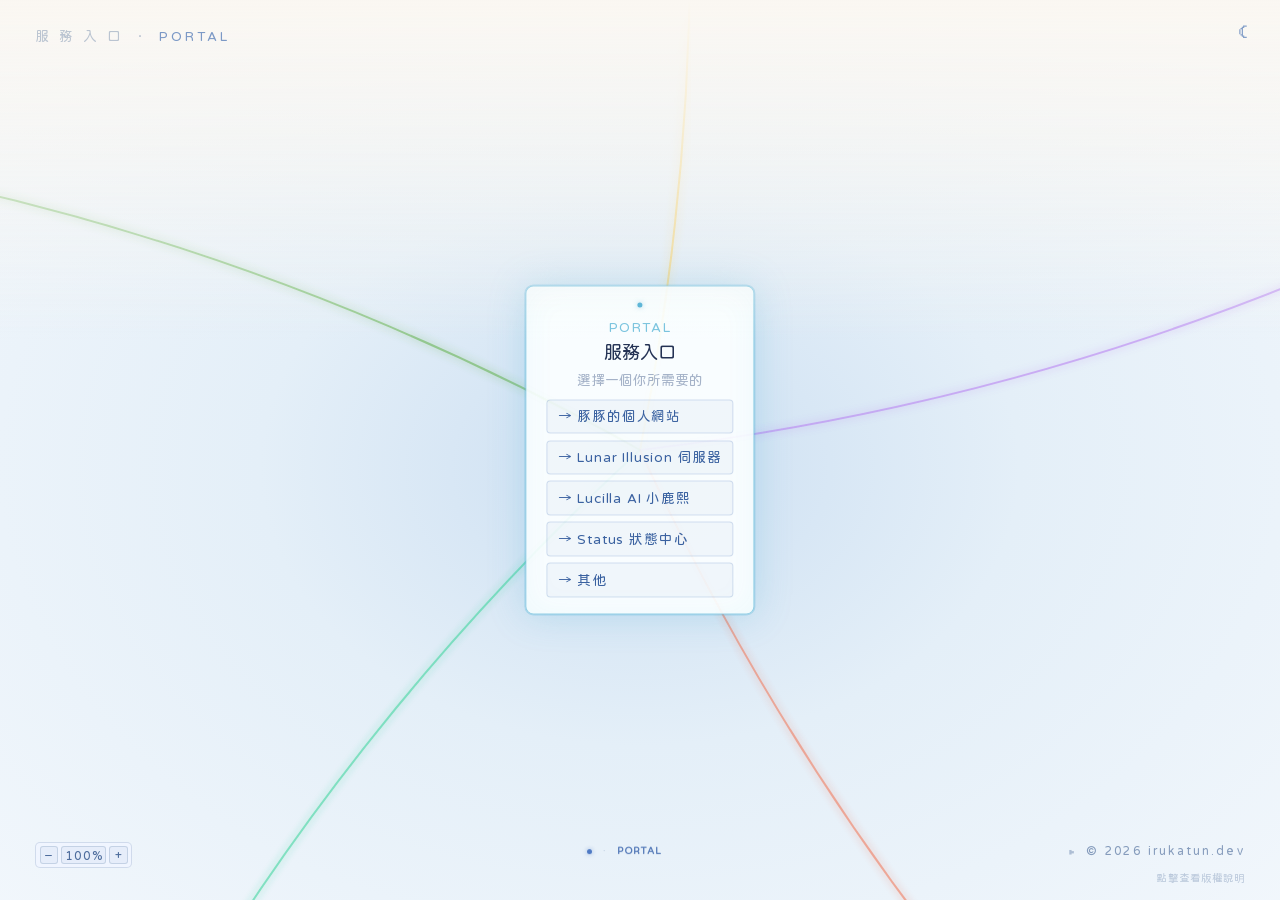
==== portal.irukatun.dev/index.html @ e9a01740 "[v9:fix]{portal/js,www/js}:修正 Safari iOS 跳轉失效，改為當前分頁導航" ====
﻿<!DOCTYPE html>
<html lang="zh-TW">
<head>
<meta charset="UTF-8"/>
<meta name="viewport" content="width=device-width,initial-scale=1.0"/>
<title>portal.irukatun.dev — 豚豚的服務入口</title>
<meta name="description" content="選擇一條路徑，開始你的探索"/>
<meta name="author" content="Irukatun"/>
<meta name="robots" content="index, follow"/>
<!-- Open Graph -->
<meta property="og:type" content="website"/>
<meta property="og:url" content="https://portal.irukatun.dev/"/>
<meta property="og:title" content="portal.irukatun.dev — 豚豚的服務入口"/>
<meta property="og:description" content="選擇一條路徑，開始你的探索"/>
<meta property="og:image" content="https://portal.irukatun.dev/img/favicon.png?v=202604100956"/>
<!-- Twitter Card -->
<meta name="twitter:card" content="summary"/>
<meta name="twitter:title" content="portal.irukatun.dev — 豚豚的服務入口"/>
<meta name="twitter:description" content="選擇一條路徑，開始你的探索"/>
<meta name="twitter:image" content="https://portal.irukatun.dev/img/favicon.png?v=202604100956"/>
<!-- Favicon -->
<link rel="icon" href="img/favicon.png?v=202604100956" type="image/png"/>
<link rel="prefetch" href="https://www.irukatun.dev/"/>
<link rel="preconnect" href="https://fonts.googleapis.com"/>
<link href="https://fonts.googleapis.com/css2?family=Huninn&display=swap" rel="stylesheet"/>
<link rel="stylesheet" href="css/style.css?v=202604100956"/>
<script>(function(){var t=window.matchMedia('(prefers-color-scheme:dark)').matches?'dark':'light';document.documentElement.setAttribute('data-theme',t);})();</script>
<style>
/* FOUC prevention */
.smap-corner-label{opacity:0;}
</style>
<script src="https://cdnjs.cloudflare.com/ajax/libs/gsap/3.13.0/gsap.min.js"></script>
</head>
<body>

<div id="cursor"></div>
<div id="cursor-ring"></div>

<!-- ══════════════════════════════════
     PORTAL — 服務入口 · 思維地圖
     ══════════════════════════════════ -->
<section id="sitemap">
  <h4 class="smap-corner-label">服 務 入 口 &nbsp;·&nbsp; <span>PORTAL</span></h4>
  <button id="smap-theme-btn" aria-label="切換深色模式"></button>
  <div id="smap-flash"></div>
  <div id="smap-viewport">
    <div id="smap-canvas">
      <svg id="smap-svg" xmlns="http://www.w3.org/2000/svg">
        <defs>
          <filter id="smap-glow" x="-2%" y="-8%" width="104%" height="116%">
            <feGaussianBlur in="SourceGraphic" stdDeviation="4" result="b"/>
            <feMerge><feMergeNode in="b"/><feMergeNode in="SourceGraphic"/></feMerge>
          </filter>
        </defs>
      </svg>
      <!-- nodes injected by JS -->
    </div>
  </div>
  <div id="smap-hud-row">
    <div id="smap-hud">
      <div id="smap-trail"></div>
      <span class="smap-hud-sep">·</span>
      <span id="smap-hud-label">PORTAL</span>
      <span class="smap-hud-sep smap-hud-mirror" aria-hidden="true">·</span>
      <div id="smap-trail-mirror" aria-hidden="true"></div>
    </div>
    <div id="smap-zoom">
      <button id="smap-zoom-out" aria-label="縮小">−</button>
      <button id="smap-zoom-level" aria-label="重設縮放至 100%">100%</button>
      <button id="smap-zoom-in" aria-label="放大">+</button>
    </div>
  </div>
  <div id="smap-footer">
    <div id="smap-footer-license" aria-hidden="true">
      <p>本網站已開源於 GitHub-Irukatun</p>
      <p>原始碼授權: AGPL-3.0</p>
      <p>內容 / 設計授權: CC BY-NC-SA 4.0</p>
      <p>歡迎用於學習借鑑!但豚豚不太希望被抄襲</p>
      <p>所以要記得遵守條款並註記原作者噢</p>
    </div>
    <div id="smap-footer-panel" aria-hidden="true">
      <p>特別感謝 Justfont 提供好看的開源字體!</p>
      <p>字體: Jf Open 粉圓 by Justfont</p>
      <p>授權: SIL Open Font License 1.1</p>
    </div>
    <p class="smap-copyright" id="smap-copyright-btn" role="button" tabindex="0"><span class="smap-copyright-main">© 2026 irukatun.dev</span><span class="smap-copyright-hint">點擊查看版權說明</span></p>
  </div>
</section>

<script src="js/main.js?v=202604100956"></script>

</body>
</html>
---- portal.irukatun.dev/css/style.css ----
﻿*,*::before,*::after{box-sizing:border-box;margin:0;padding:0}

:root{
  --cream:#FAF7F2;
  --cream2:#F2EDE4;
  --ink:#1E1810;
  --tan:#C4A87A;
  --sage:#6B9E85;
  --ocean:#3D7FAB;
  --rose:#C07868;
  --ink-rgb:30,24,16;
  --cream-rgb:250,247,242;
  --fs-h1:3rem;
  --fs-h2:2.3rem;
  --fs-h3:1.15rem;
  --fs-h4:.85rem;
  --fs-h5:.75rem;
}

[data-theme="dark"]{
  --cream:#10151D;
  --cream2:#161D28;
  --ink:#E7EEF8;
  --tan:#D3B37E;
  --sage:#88C0AD;
  --ocean:#79BFE7;
  --rose:#D58B7C;
  --ink-rgb:231,238,248;
  --cream-rgb:16,21,29;
}

html{
  cursor:none;
  font-size:16px;
  height:100%;
}
body{
  background:var(--cream);
  color:var(--ink);
  font-family:'Huninn',sans-serif;
  font-weight:400;
  line-height:1.7;
  height:100%;
  overflow:hidden;
}

/* CURSOR */
#cursor{
  position:fixed;width:10px;height:10px;
  background:var(--ink);border-radius:50%;
  pointer-events:none;z-index:9999;
  transform:translate(-50%,-50%);
  opacity:0;
}
#cursor-ring{
  position:fixed;width:38px;height:38px;
  border:1.5px solid rgba(var(--ink-rgb),.28);border-radius:50%;
  pointer-events:none;z-index:9998;
  transform:translate(-50%,-50%);
  transition:width .35s cubic-bezier(.34,1.56,.64,1),
             height .35s cubic-bezier(.34,1.56,.64,1),
             border-color .2s;
  opacity:0;
}
.cursor-hover #cursor-ring{width:58px;height:58px;border-color:var(--tan);}
.cursor-hover #cursor{background:var(--tan);}
.trail-dot{
  position:fixed;border-radius:50%;pointer-events:none;z-index:9996;
  background:rgba(61,127,171,.45);transform:translate(-50%,-50%);
}

/* ════════════════════════════════════════
   SITE MAP / PORTAL
   ════════════════════════════════════════ */
#sitemap{
  position:relative;height:100dvh;overflow:hidden;
  background:radial-gradient(ellipse at 50% 52%,#0c1e38 0%,#060e1c 48%,#020609 100%);
  will-change:transform;
  transform:translateZ(0);
}
#sitemap::before{
  content:'';position:absolute;top:0;left:0;right:0;
  height:38vh;z-index:8;pointer-events:none;
  background:linear-gradient(to bottom,
    rgba(var(--cream-rgb),1) 0%,
    rgba(var(--cream-rgb),.6) 45%,
    rgba(var(--cream-rgb),0) 100%
  );
}
.smap-corner-label{
  position:absolute;top:1.5rem;left:2.2rem;z-index:10;pointer-events:none;
  font-family:'Huninn',sans-serif;font-size:var(--fs-h4);letter-spacing:.22em;
  font-weight:normal;margin:0;
  color:rgba(68,170,255,.35);
}
.smap-corner-label span{color:rgba(68,170,255,.65);}

/* Theme toggle — always visible (no navbar on this page) */
#smap-theme-btn{
  position:absolute;top:1.2rem;right:2rem;z-index:10;
  background:none;border:none;padding:0;cursor:none;
  font-size:1.25rem;font-family:'Huninn',sans-serif;
  color:rgba(68,170,255,.5);
  opacity:1;pointer-events:auto;
  transition:color 0.2s;
}
#smap-theme-btn::before{content:'☾';}
[data-theme="dark"] #smap-theme-btn::before{content:'☀';}
#smap-theme-btn:hover{color:rgba(68,170,255,1);}

#smap-flash{
  position:fixed;inset:0;z-index:999;pointer-events:none;
  background:#fff;opacity:0;
}
#smap-viewport{position:absolute;inset:0;overflow:hidden;}
#smap-canvas{
  position:absolute;width:3000px;height:3000px;top:0;left:0;
  will-change:transform;transform-origin:0 0;
}
#smap-svg{
  position:absolute;inset:0;width:100%;height:100%;
  pointer-events:none;overflow:visible;
}
.smap-star{
  position:absolute;border-radius:50%;background:#fff;pointer-events:none;
  animation:smap-twinkle var(--dur,3s) ease-in-out var(--delay,0s) infinite alternate;
}
@keyframes smap-twinkle{from{opacity:var(--opA,.04);}to{opacity:var(--opB,.4);}}

/* ── Nodes ── */
.smap-node{
  position:absolute;transform:translate(-50%,-50%);
  background:rgba(6,13,26,.92);
  border:1px solid rgba(255,255,255,.07);
  border-radius:8px;padding:16px 20px;
  width:max-content;min-width:8.5rem;max-width:17rem;text-align:center;
  cursor:pointer;
  transition:border-color .3s,box-shadow .3s,opacity .4s,transform .22s;
}
.smap-node:hover{transform:translate(-50%,-50%) scale(1.04);}
.smap-node.current{
  border-color:color-mix(in srgb,var(--nc) 65%,transparent);
  box-shadow:0 0 0 1px color-mix(in srgb,var(--nc) 22%,transparent),
             0 0 38px color-mix(in srgb,var(--nc) 18%,transparent),
             inset 0 0 40px color-mix(in srgb,var(--nc) 4%,transparent);
}
.smap-node.connected{
  border-color:color-mix(in srgb,var(--nc) 32%,transparent);
  box-shadow:0 0 14px color-mix(in srgb,var(--nc) 10%,transparent);
}
.smap-node.dimmed{opacity:.18;pointer-events:none;}
.smap-node:not(.current) .smap-btns{opacity:.28;pointer-events:none;}
.smap-node:not(.current) .smap-btns button,
.smap-node:not(.current) .smap-btns a{cursor:not-allowed;filter:grayscale(.5);}

.smap-dot{
  width:5px;height:5px;border-radius:50%;
  background:var(--nc,#4af);
  box-shadow:0 0 6px var(--nc,#4af);
  margin:0 auto 8px;
}
.smap-dot.pulse{animation:smap-pulse 2s ease-in-out infinite;}
@keyframes smap-pulse{
  0%,100%{box-shadow:0 0 6px var(--nc,#4af),0 0 14px var(--nc,#4af);}
  50%{box-shadow:0 0 10px var(--nc,#4af),0 0 28px var(--nc,#4af),0 0 50px color-mix(in srgb,var(--nc) 28%,transparent);}
}
.smap-ntag{
  font-family:'Huninn',sans-serif;font-size:var(--fs-h4);letter-spacing:.12em;
  color:var(--nc,#4af);opacity:.65;margin-bottom:.2rem;
}
.smap-ntitle{
  font-family:'Huninn',sans-serif;font-size:var(--fs-h3);font-weight:400;
  color:rgba(215,232,255,.9);margin-bottom:.38rem;line-height:1.2;
}
.smap-nsub{font-family:'Huninn',sans-serif;font-size:var(--fs-h4);color:rgba(130,168,210,.42);line-height:1.55;margin-bottom:.5rem;}

/* ── Access badge ── */
.smap-access{
  display:inline-block;font-family:'Huninn',sans-serif;
  font-size:.62rem;letter-spacing:.1em;
  padding:.15rem .45rem;border-radius:3px;margin-bottom:.5rem;
}
.smap-access--public{
  color:#34d399;background:rgba(52,211,153,.12);border:1px solid rgba(52,211,153,.3);
}
.smap-access--private{
  color:#f97316;background:rgba(249,115,22,.12);border:1px solid rgba(249,115,22,.3);
}

/* ── Buttons ── */
.smap-btns{display:flex;flex-direction:column;gap:.4rem;}
.smap-nav-btn,.smap-back-btn,.smap-enter-btn,.smap-copy-btn{
  font-family:'Huninn',sans-serif;font-size:var(--fs-h4);
  padding:.55rem .65rem;border-radius:4px;width:100%;
  border:1px solid rgba(68,170,255,.2);background:rgba(68,170,255,.05);
  color:rgba(68,170,255,.78);cursor:pointer;letter-spacing:.06em;
  text-align:left;text-decoration:none;display:block;white-space:nowrap;
  transition:background .16s,border-color .16s,transform .14s;
}
.smap-nav-btn:hover,.smap-copy-btn:hover{
  background:rgba(68,170,255,.13);border-color:rgba(68,170,255,.42);transform:translateX(2px);
}
.smap-back-btn{
  color:rgba(167,139,250,.72);border-color:rgba(167,139,250,.2);background:rgba(167,139,250,.05);
}
.smap-back-btn:hover{
  background:rgba(167,139,250,.12);border-color:rgba(167,139,250,.4);transform:translateX(-2px);
}
.smap-enter-btn{
  text-align:center;color:rgba(235,245,255,.88);
  border-color:color-mix(in srgb,var(--nc,#4af) 38%,transparent);
  background:color-mix(in srgb,var(--nc,#4af) 9%,transparent);
}
.smap-enter-btn:hover:not([disabled]){
  background:color-mix(in srgb,var(--nc,#4af) 17%,transparent);
  border-color:color-mix(in srgb,var(--nc,#4af) 62%,transparent);
  transform:none;
}
.smap-enter-btn[disabled]{opacity:.35;cursor:not-allowed;}

@keyframes smap-flow{to{stroke-dashoffset:-66;}}

/* ── HUD row wrapper（桌面透明，行動版並排） ── */
#smap-hud-row{display:contents;}

/* ── HUD ── */
#smap-hud{
  position:absolute;bottom:2.5rem;left:0;right:0;
  display:flex;justify-content:center;align-items:center;
  gap:.65rem;z-index:10;pointer-events:none;
  font-family:'Huninn',sans-serif;font-size:.62rem;letter-spacing:.14em;
  color:rgba(68,170,255,.38);
}
.smap-hud-mirror,#smap-trail-mirror{visibility:hidden;}
#smap-trail,#smap-trail-mirror{display:flex;gap:.38rem;align-items:center;}
.smap-trail-dot{
  width:5px;height:5px;border-radius:50%;background:rgba(68,170,255,.28);
  transition:background .3s,box-shadow .3s;
}
.smap-trail-dot.active{background:rgba(68,170,255,.88);box-shadow:0 0 6px rgba(68,170,255,.65);}
#smap-hud-label{color:rgba(68,170,255,.72);font-weight:700;}
.smap-hud-sep{color:rgba(68,170,255,.28);}

/* ════════════════════════════════════════
   LIGHT MODE
   ════════════════════════════════════════ */
[data-theme="light"] #sitemap{
  background:radial-gradient(ellipse at 50% 52%,#ccdff2 0%,#e4eff8 42%,#f2f7fc 100%);
}
[data-theme="light"] .smap-corner-label{color:rgba(20,60,120,.28);}
[data-theme="light"] .smap-corner-label span{color:rgba(20,75,160,.55);}

[data-theme="light"] .smap-star{display:none;}

[data-theme="light"] .smap-node{
  background:rgba(252,255,255,.92);
  border-color:rgba(30,70,140,.1);
  box-shadow:0 2px 18px rgba(20,55,110,.07);
}
[data-theme="light"] .smap-node:hover{
  box-shadow:0 4px 24px rgba(20,55,110,.12);
}
[data-theme="light"] .smap-node.current{
  border-color:color-mix(in srgb,var(--nc) 60%,transparent);
  box-shadow:0 0 0 1px color-mix(in srgb,var(--nc) 30%,transparent),
             0 0 36px color-mix(in srgb,var(--nc) 26%,transparent),
             inset 0 0 32px color-mix(in srgb,var(--nc) 6%,transparent);
}
[data-theme="light"] .smap-node.connected{
  border-color:color-mix(in srgb,var(--nc) 32%,transparent);
  box-shadow:0 0 16px color-mix(in srgb,var(--nc) 14%,transparent);
}
[data-theme="light"] .smap-node.dimmed{opacity:.14;}

[data-theme="light"] .smap-ntitle{color:rgba(12,28,65,.9);}
[data-theme="light"] .smap-nsub{color:rgba(25,55,110,.38);}
[data-theme="light"] .smap-ntag{opacity:.75;}

[data-theme="light"] .smap-dot{box-shadow:0 0 5px color-mix(in srgb,var(--nc) 55%,transparent);}

[data-theme="light"] .smap-nav-btn,
[data-theme="light"] .smap-copy-btn{
  border-color:rgba(25,75,160,.16);
  background:rgba(25,75,160,.04);
  color:rgba(18,65,140,.82);
}
[data-theme="light"] .smap-nav-btn:hover,
[data-theme="light"] .smap-copy-btn:hover{
  background:rgba(25,75,160,.09);
  border-color:rgba(25,75,160,.34);
}
[data-theme="light"] .smap-back-btn{
  color:rgba(88,52,160,.72);
  border-color:rgba(88,52,160,.16);
  background:rgba(88,52,160,.04);
}
[data-theme="light"] .smap-back-btn:hover{
  background:rgba(88,52,160,.09);
  border-color:rgba(88,52,160,.36);
}
[data-theme="light"] .smap-enter-btn{
  color:rgba(12,28,65,.88);
}

[data-theme="light"] #smap-hud{color:rgba(18,58,120,.35);}
[data-theme="light"] .smap-trail-dot{background:rgba(18,58,120,.22);}
[data-theme="light"] .smap-trail-dot.active{
  background:rgba(18,75,175,.72);
  box-shadow:0 0 5px rgba(18,75,175,.38);
}
[data-theme="light"] #smap-hud-label{color:rgba(18,68,155,.68);font-weight:700;}
[data-theme="light"] .smap-hud-sep{color:rgba(18,58,120,.22);}

[data-theme="light"] #smap-theme-btn{color:rgba(20,75,160,.5);}
[data-theme="light"] #smap-theme-btn:hover{color:rgba(20,75,160,1);}

#smap-footer{
  position:absolute;bottom:0.8rem;right:2.2rem;z-index:10;
  display:flex;flex-direction:column;align-items:flex-end;gap:.5rem;
}
#smap-footer-panel,#smap-footer-license{
  background:rgba(6,13,26,.92);border:1px solid rgba(68,170,255,.2);
  border-radius:8px;padding:14px 18px;backdrop-filter:blur(12px);
  font-family:'Huninn',sans-serif;font-size:var(--fs-h5);letter-spacing:.08em;
  color:rgba(68,170,255,.7);line-height:2;text-align:left;
  max-height:0;overflow:hidden;opacity:0;padding-top:0;padding-bottom:0;
  transition:max-height .35s ease,opacity .28s ease,padding .35s ease;
}
#smap-footer-panel.open{
  max-height:8rem;opacity:1;
  padding-top:14px;padding-bottom:14px;
}
#smap-footer-license.open{
  max-height:12rem;opacity:1;
  padding-top:14px;padding-bottom:14px;
}
.smap-copyright{
  font-family:'Huninn',sans-serif;font-size:var(--fs-h5);letter-spacing:.18em;
  color:rgba(68,170,255,.55);cursor:pointer;
  display:flex;align-items:flex-end;flex-direction:column;gap:.15rem;
  transition:color .2s;
}
.smap-copyright-hint{
  font-size:.65rem;letter-spacing:.1em;opacity:.5;
  transition:opacity .28s ease,max-height .28s ease;
  max-height:2em;overflow:hidden;
}
#smap-footer.open .smap-copyright-hint{opacity:0;max-height:0;}
.smap-copyright-main{display:flex;align-items:center;gap:.45rem;}
.smap-copyright-main::before{
  content:'▸';font-size:var(--fs-h3);
  transition:transform .28s ease,opacity .2s;
  opacity:.6;
}
#smap-footer.open .smap-copyright-main::before{transform:rotate(90deg);opacity:1;}
.smap-copyright:hover{color:rgba(68,170,255,.9);}
[data-theme="light"] .smap-copyright{color:rgba(18,58,120,.48);}
[data-theme="light"] .smap-copyright:hover{color:rgba(18,58,120,.85);}
[data-theme="light"] #smap-footer-panel,[data-theme="light"] #smap-footer-license{
  background:rgba(240,246,255,.92);border-color:rgba(18,58,120,.18);
  color:rgba(18,58,120,.6);
}

/* DARK MODE SPECIFIC */
[data-theme="dark"] #smap-flash{
  background:#000;
}

/* ── Zoom control ─────────────────────────────────────── */
#smap-zoom{
  position:absolute;bottom:2rem;left:2.2rem;z-index:10;
  display:flex;align-items:center;gap:.2rem;
  background:rgba(6,13,26,.82);
  border:1px solid rgba(68,170,255,.14);
  border-radius:5px;padding:.18rem .22rem;
  backdrop-filter:blur(10px);
}
#smap-zoom button{
  font-family:'Huninn',sans-serif;font-size:.78rem;
  width:1.15rem;height:1.15rem;
  border:1px solid rgba(68,170,255,.18);
  background:rgba(68,170,255,.06);
  color:rgba(68,170,255,.72);
  border-radius:3px;cursor:none;
  display:flex;align-items:center;justify-content:center;
  line-height:1;padding:0;
  transition:background .15s,border-color .15s;
}
#smap-zoom button:hover{
  background:rgba(68,170,255,.16);border-color:rgba(68,170,255,.42);
}
#smap-zoom-level{
  font-size:.52rem;letter-spacing:.08em;
  min-width:2.8rem;
}
[data-theme="light"] #smap-zoom{
  background:rgba(240,246,255,.9);border-color:rgba(18,58,120,.14);
}
[data-theme="light"] #smap-zoom button{
  border-color:rgba(18,58,120,.16);background:rgba(18,58,120,.04);
  color:rgba(18,58,120,.72);
}
[data-theme="light"] #smap-zoom button:hover{
  background:rgba(18,58,120,.09);border-color:rgba(18,58,120,.32);
}

/* RESPONSIVE */
@media(max-width:767px){
  html{font-size:13px;}
}
@media(max-width:499px){
  /* 包裹層改為橫向 flex，固定在左下角 */
  #smap-hud-row{
    display:flex;align-items:center;gap:.65rem;
    position:absolute;bottom:2.5rem;left:1.2rem;z-index:10;
    pointer-events:none;
  }
  /* HUD 脫離絕對定位，進入 flex 流 */
  #smap-hud{
    position:static;justify-content:flex-start;padding-left:0;
  }
  .smap-hud-mirror,#smap-trail-mirror{display:none;}
  /* 手機禁用縮放控制 */
  #smap-zoom{display:none;}
}
@media(min-width:1440px){html{font-size:19px;}}
@media(min-width:2000px){html{font-size:22px;}}
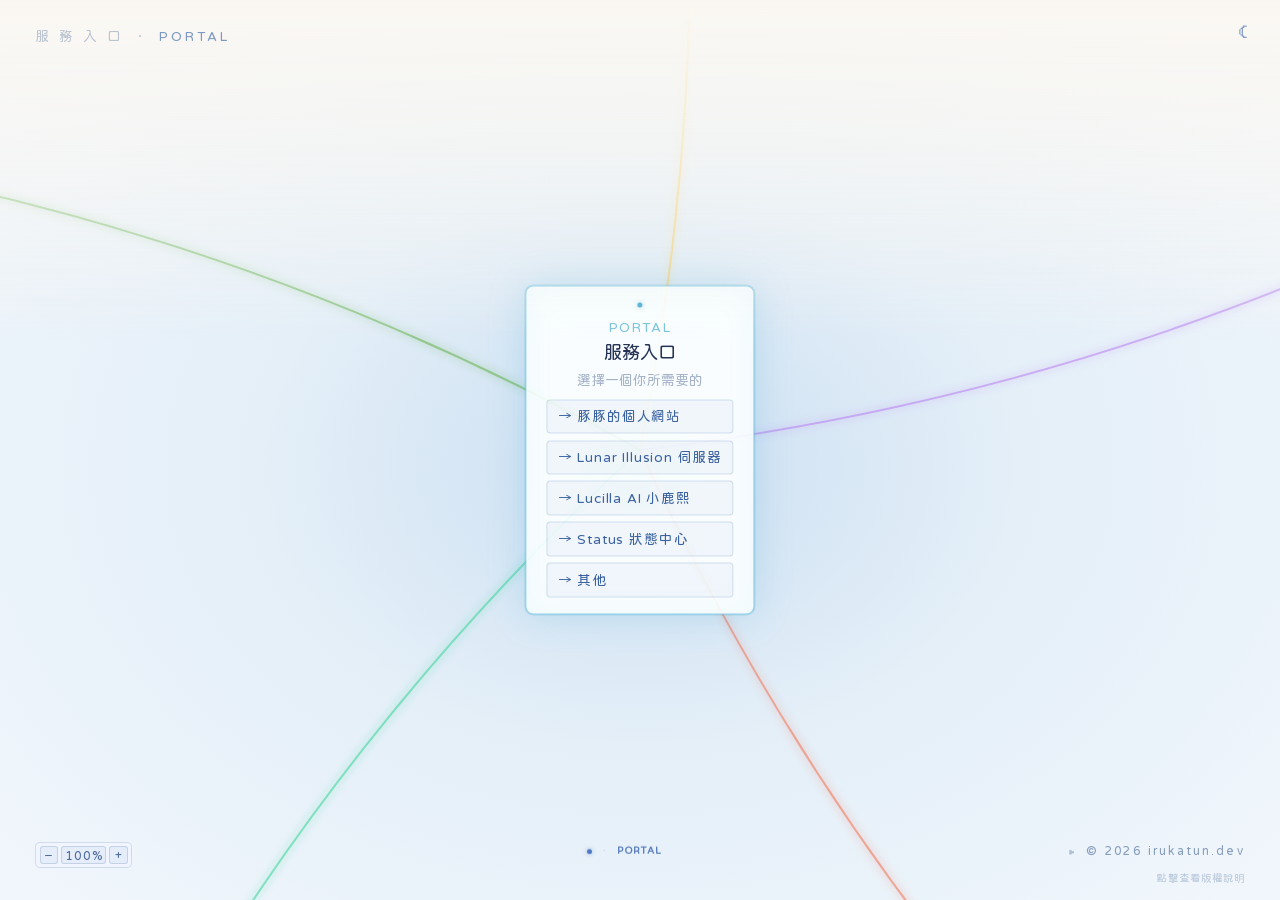
==== commit 636afe87: "[v10:feat&fix]{portal/,www/}:新增單一頁面主題記憶，修正跳轉返回後黑畫面問題" ====
--- a/portal.irukatun.dev/index.html
+++ b/portal.irukatun.dev/index.html
@@ -12,19 +12,19 @@
 <meta property="og:url" content="https://portal.irukatun.dev/"/>
 <meta property="og:title" content="portal.irukatun.dev — 豚豚的服務入口"/>
 <meta property="og:description" content="選擇一條路徑，開始你的探索"/>
-<meta property="og:image" content="https://portal.irukatun.dev/img/favicon.png?v=202604100956"/>
+<meta property="og:image" content="https://portal.irukatun.dev/img/favicon.png?v=202604101031"/>
 <!-- Twitter Card -->
 <meta name="twitter:card" content="summary"/>
 <meta name="twitter:title" content="portal.irukatun.dev — 豚豚的服務入口"/>
 <meta name="twitter:description" content="選擇一條路徑，開始你的探索"/>
-<meta name="twitter:image" content="https://portal.irukatun.dev/img/favicon.png?v=202604100956"/>
+<meta name="twitter:image" content="https://portal.irukatun.dev/img/favicon.png?v=202604101031"/>
 <!-- Favicon -->
-<link rel="icon" href="img/favicon.png?v=202604100956" type="image/png"/>
+<link rel="icon" href="img/favicon.png?v=202604101031" type="image/png"/>
 <link rel="prefetch" href="https://www.irukatun.dev/"/>
 <link rel="preconnect" href="https://fonts.googleapis.com"/>
 <link href="https://fonts.googleapis.com/css2?family=Huninn&display=swap" rel="stylesheet"/>
-<link rel="stylesheet" href="css/style.css?v=202604100956"/>
-<script>(function(){var t=window.matchMedia('(prefers-color-scheme:dark)').matches?'dark':'light';document.documentElement.setAttribute('data-theme',t);})();</script>
+<link rel="stylesheet" href="css/style.css?v=202604101031"/>
+<script>(function(){var t=sessionStorage.getItem('theme')||(window.matchMedia('(prefers-color-scheme:dark)').matches?'dark':'light');document.documentElement.setAttribute('data-theme',t);})();</script>
 <style>
 /* FOUC prevention */
 .smap-corner-label{opacity:0;}
@@ -87,7 +87,7 @@
   </div>
 </section>
 
-<script src="js/main.js?v=202604100956"></script>
+<script src="js/main.js?v=202604101031"></script>
 
 </body>
 </html>
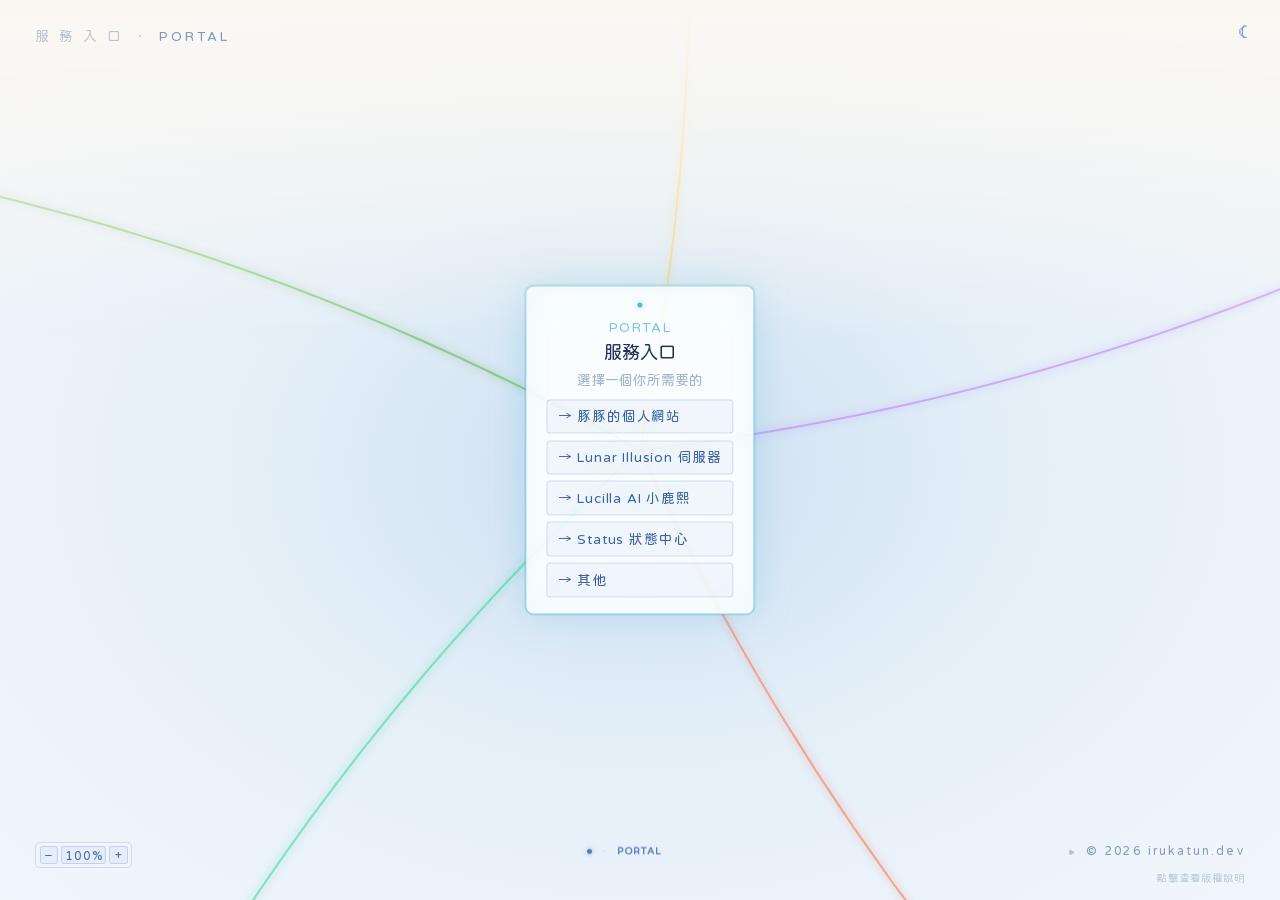
==== commit d5954396: "[v11:feat]{www/html,portal/html}:新增快取版本號顯示" ====
--- a/portal.irukatun.dev/index.html
+++ b/portal.irukatun.dev/index.html
@@ -12,18 +12,18 @@
 <meta property="og:url" content="https://portal.irukatun.dev/"/>
 <meta property="og:title" content="portal.irukatun.dev — 豚豚的服務入口"/>
 <meta property="og:description" content="選擇一條路徑，開始你的探索"/>
-<meta property="og:image" content="https://portal.irukatun.dev/img/favicon.png?v=202604101031"/>
+<meta property="og:image" content="https://portal.irukatun.dev/img/favicon.png?v=202604101046"/>
 <!-- Twitter Card -->
 <meta name="twitter:card" content="summary"/>
 <meta name="twitter:title" content="portal.irukatun.dev — 豚豚的服務入口"/>
 <meta name="twitter:description" content="選擇一條路徑，開始你的探索"/>
-<meta name="twitter:image" content="https://portal.irukatun.dev/img/favicon.png?v=202604101031"/>
+<meta name="twitter:image" content="https://portal.irukatun.dev/img/favicon.png?v=202604101046"/>
 <!-- Favicon -->
-<link rel="icon" href="img/favicon.png?v=202604101031" type="image/png"/>
+<link rel="icon" href="img/favicon.png?v=202604101046" type="image/png"/>
 <link rel="prefetch" href="https://www.irukatun.dev/"/>
 <link rel="preconnect" href="https://fonts.googleapis.com"/>
 <link href="https://fonts.googleapis.com/css2?family=Huninn&display=swap" rel="stylesheet"/>
-<link rel="stylesheet" href="css/style.css?v=202604101031"/>
+<link rel="stylesheet" href="css/style.css?v=202604101046"/>
 <script>(function(){var t=sessionStorage.getItem('theme')||(window.matchMedia('(prefers-color-scheme:dark)').matches?'dark':'light');document.documentElement.setAttribute('data-theme',t);})();</script>
 <style>
 /* FOUC prevention */
@@ -72,6 +72,7 @@
   </div>
   <div id="smap-footer">
     <div id="smap-footer-license" aria-hidden="true">
+      <p>快取版本: <span id="smap-cache-version"></span></p>
       <p>本網站已開源於 GitHub-Irukatun</p>
       <p>原始碼授權: AGPL-3.0</p>
       <p>內容 / 設計授權: CC BY-NC-SA 4.0</p>
@@ -87,7 +88,7 @@
   </div>
 </section>
 
-<script src="js/main.js?v=202604101031"></script>
+<script src="js/main.js?v=202604101046"></script>
 
 </body>
 </html>
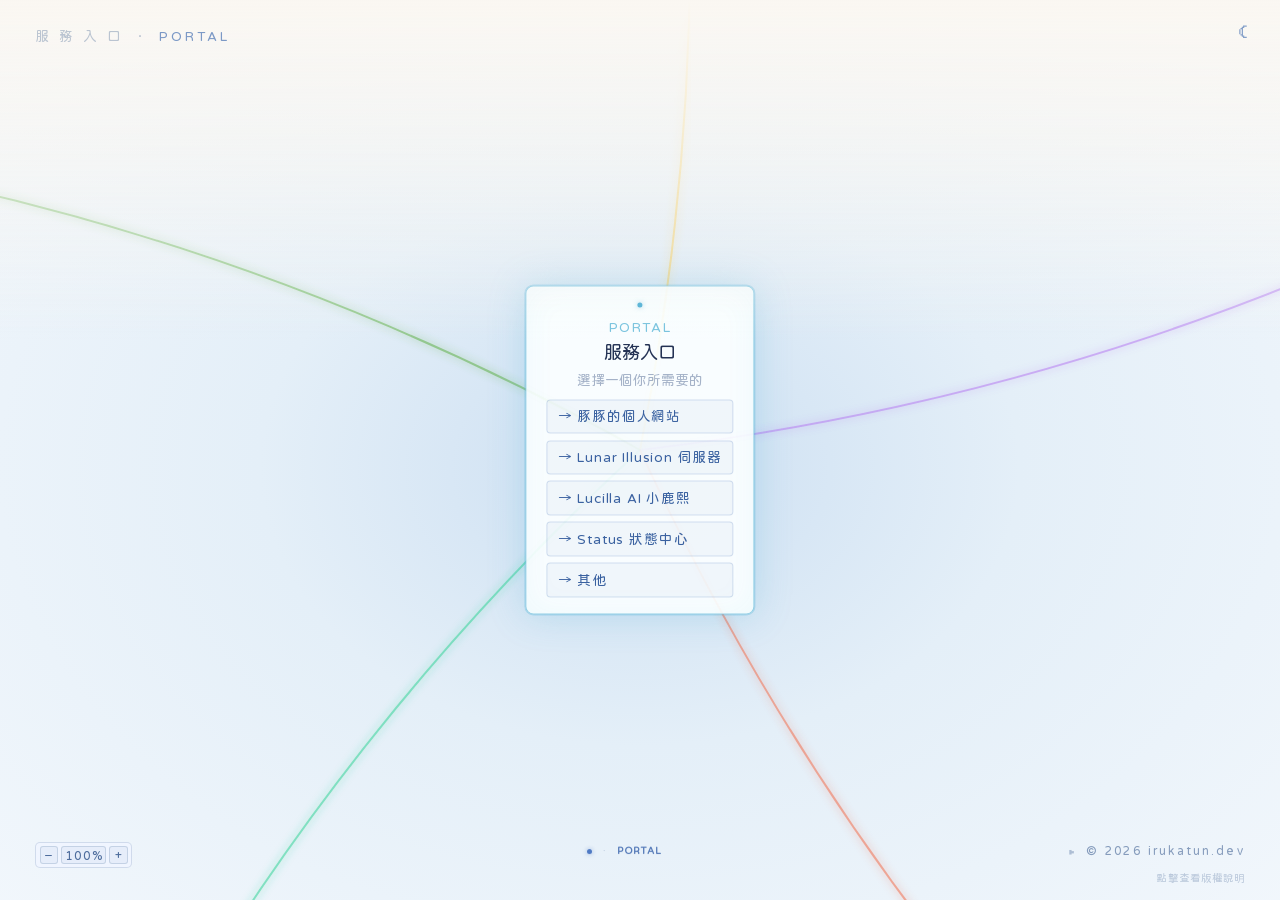
==== commit 6727c46f: "[v12:fix]{portal/js,www/js}:修正不同裝置不同跳轉返回的異常行為" ====
--- a/portal.irukatun.dev/index.html
+++ b/portal.irukatun.dev/index.html
@@ -12,18 +12,18 @@
 <meta property="og:url" content="https://portal.irukatun.dev/"/>
 <meta property="og:title" content="portal.irukatun.dev — 豚豚的服務入口"/>
 <meta property="og:description" content="選擇一條路徑，開始你的探索"/>
-<meta property="og:image" content="https://portal.irukatun.dev/img/favicon.png?v=202604101046"/>
+<meta property="og:image" content="https://portal.irukatun.dev/img/favicon.png?v=202604101140"/>
 <!-- Twitter Card -->
 <meta name="twitter:card" content="summary"/>
 <meta name="twitter:title" content="portal.irukatun.dev — 豚豚的服務入口"/>
 <meta name="twitter:description" content="選擇一條路徑，開始你的探索"/>
-<meta name="twitter:image" content="https://portal.irukatun.dev/img/favicon.png?v=202604101046"/>
+<meta name="twitter:image" content="https://portal.irukatun.dev/img/favicon.png?v=202604101140"/>
 <!-- Favicon -->
-<link rel="icon" href="img/favicon.png?v=202604101046" type="image/png"/>
+<link rel="icon" href="img/favicon.png?v=202604101140" type="image/png"/>
 <link rel="prefetch" href="https://www.irukatun.dev/"/>
 <link rel="preconnect" href="https://fonts.googleapis.com"/>
 <link href="https://fonts.googleapis.com/css2?family=Huninn&display=swap" rel="stylesheet"/>
-<link rel="stylesheet" href="css/style.css?v=202604101046"/>
+<link rel="stylesheet" href="css/style.css?v=202604101140"/>
 <script>(function(){var t=sessionStorage.getItem('theme')||(window.matchMedia('(prefers-color-scheme:dark)').matches?'dark':'light');document.documentElement.setAttribute('data-theme',t);})();</script>
 <style>
 /* FOUC prevention */
@@ -88,7 +88,7 @@
   </div>
 </section>
 
-<script src="js/main.js?v=202604101046"></script>
+<script src="js/main.js?v=202604101140"></script>
 
 </body>
 </html>
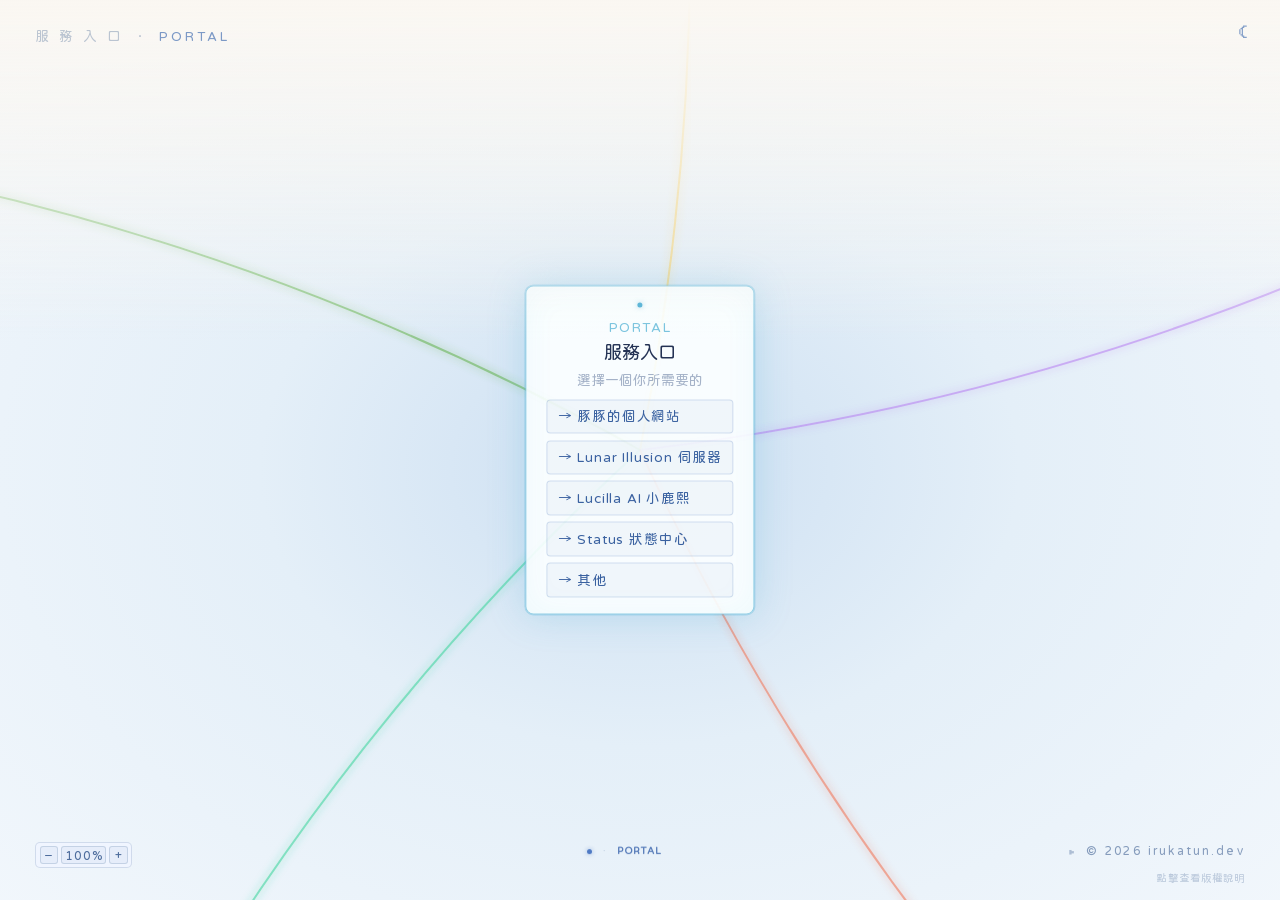
==== commit 391dd452: "[v13:fix]{portal/js,www/js}:將ios跳轉dc修正回使用網頁連結並補回動畫" ====
--- a/portal.irukatun.dev/index.html
+++ b/portal.irukatun.dev/index.html
@@ -12,18 +12,18 @@
 <meta property="og:url" content="https://portal.irukatun.dev/"/>
 <meta property="og:title" content="portal.irukatun.dev — 豚豚的服務入口"/>
 <meta property="og:description" content="選擇一條路徑，開始你的探索"/>
-<meta property="og:image" content="https://portal.irukatun.dev/img/favicon.png?v=202604101140"/>
+<meta property="og:image" content="https://portal.irukatun.dev/img/favicon.png?v=202604101150"/>
 <!-- Twitter Card -->
 <meta name="twitter:card" content="summary"/>
 <meta name="twitter:title" content="portal.irukatun.dev — 豚豚的服務入口"/>
 <meta name="twitter:description" content="選擇一條路徑，開始你的探索"/>
-<meta name="twitter:image" content="https://portal.irukatun.dev/img/favicon.png?v=202604101140"/>
+<meta name="twitter:image" content="https://portal.irukatun.dev/img/favicon.png?v=202604101150"/>
 <!-- Favicon -->
-<link rel="icon" href="img/favicon.png?v=202604101140" type="image/png"/>
+<link rel="icon" href="img/favicon.png?v=202604101150" type="image/png"/>
 <link rel="prefetch" href="https://www.irukatun.dev/"/>
 <link rel="preconnect" href="https://fonts.googleapis.com"/>
 <link href="https://fonts.googleapis.com/css2?family=Huninn&display=swap" rel="stylesheet"/>
-<link rel="stylesheet" href="css/style.css?v=202604101140"/>
+<link rel="stylesheet" href="css/style.css?v=202604101150"/>
 <script>(function(){var t=sessionStorage.getItem('theme')||(window.matchMedia('(prefers-color-scheme:dark)').matches?'dark':'light');document.documentElement.setAttribute('data-theme',t);})();</script>
 <style>
 /* FOUC prevention */
@@ -88,7 +88,7 @@
   </div>
 </section>
 
-<script src="js/main.js?v=202604101140"></script>
+<script src="js/main.js?v=202604101150"></script>
 
 </body>
 </html>
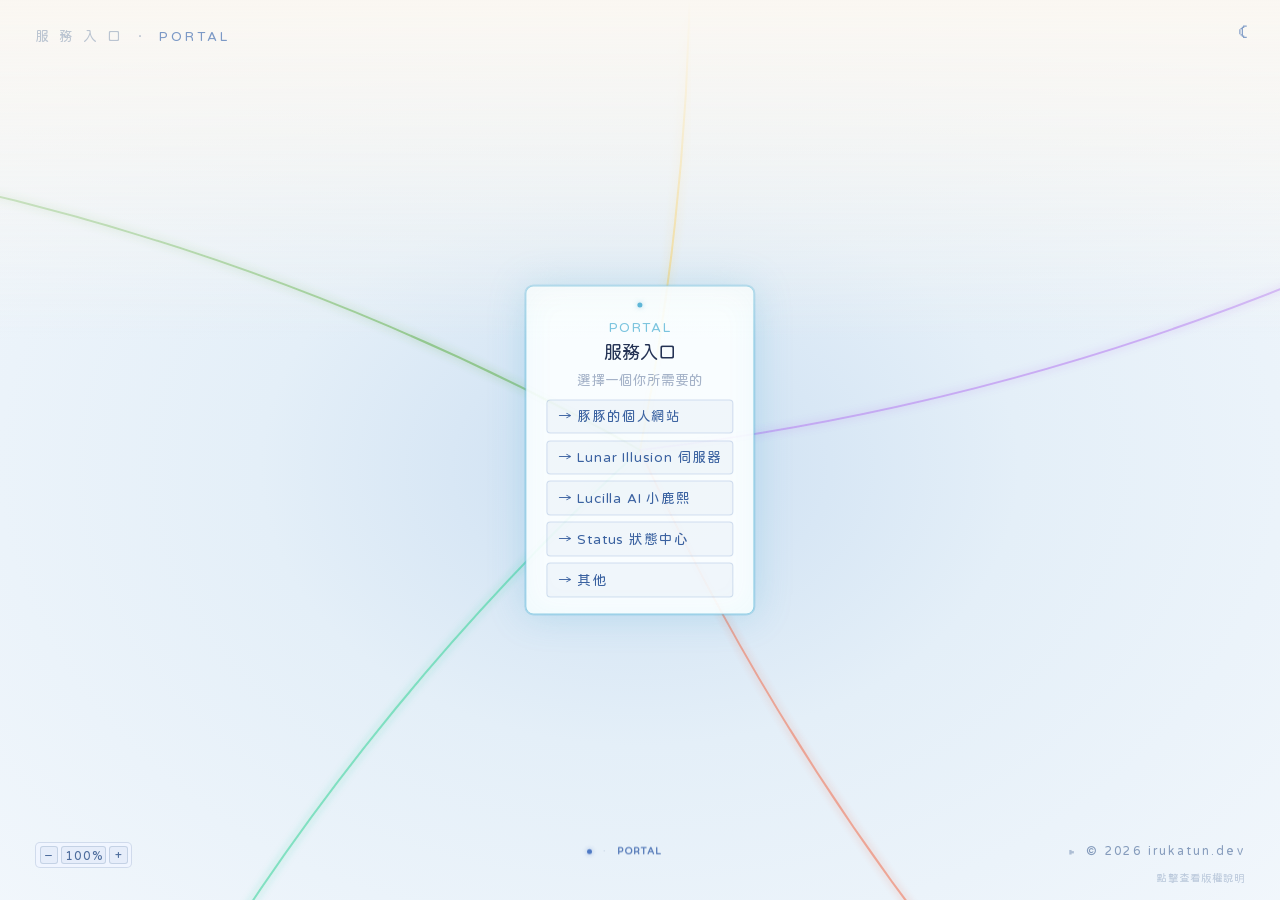
==== commit ce5bc968: "[v15:fix]{www/css}:修正iPadOS思維地圖接縫線的錯誤修法(尚未測試)" ====
--- a/portal.irukatun.dev/index.html
+++ b/portal.irukatun.dev/index.html
@@ -12,18 +12,18 @@
 <meta property="og:url" content="https://portal.irukatun.dev/"/>
 <meta property="og:title" content="portal.irukatun.dev — 豚豚的服務入口"/>
 <meta property="og:description" content="選擇一條路徑，開始你的探索"/>
-<meta property="og:image" content="https://portal.irukatun.dev/img/favicon.png?v=202604101150"/>
+<meta property="og:image" content="https://portal.irukatun.dev/img/favicon.png?v=202604101350"/>
 <!-- Twitter Card -->
 <meta name="twitter:card" content="summary"/>
 <meta name="twitter:title" content="portal.irukatun.dev — 豚豚的服務入口"/>
 <meta name="twitter:description" content="選擇一條路徑，開始你的探索"/>
-<meta name="twitter:image" content="https://portal.irukatun.dev/img/favicon.png?v=202604101150"/>
+<meta name="twitter:image" content="https://portal.irukatun.dev/img/favicon.png?v=202604101350"/>
 <!-- Favicon -->
-<link rel="icon" href="img/favicon.png?v=202604101150" type="image/png"/>
+<link rel="icon" href="img/favicon.png?v=202604101350" type="image/png"/>
 <link rel="prefetch" href="https://www.irukatun.dev/"/>
 <link rel="preconnect" href="https://fonts.googleapis.com"/>
 <link href="https://fonts.googleapis.com/css2?family=Huninn&display=swap" rel="stylesheet"/>
-<link rel="stylesheet" href="css/style.css?v=202604101150"/>
+<link rel="stylesheet" href="css/style.css?v=202604101350"/>
 <script>(function(){var t=sessionStorage.getItem('theme')||(window.matchMedia('(prefers-color-scheme:dark)').matches?'dark':'light');document.documentElement.setAttribute('data-theme',t);})();</script>
 <style>
 /* FOUC prevention */
@@ -88,7 +88,7 @@
   </div>
 </section>
 
-<script src="js/main.js?v=202604101150"></script>
+<script src="js/main.js?v=202604101350"></script>
 
 </body>
 </html>
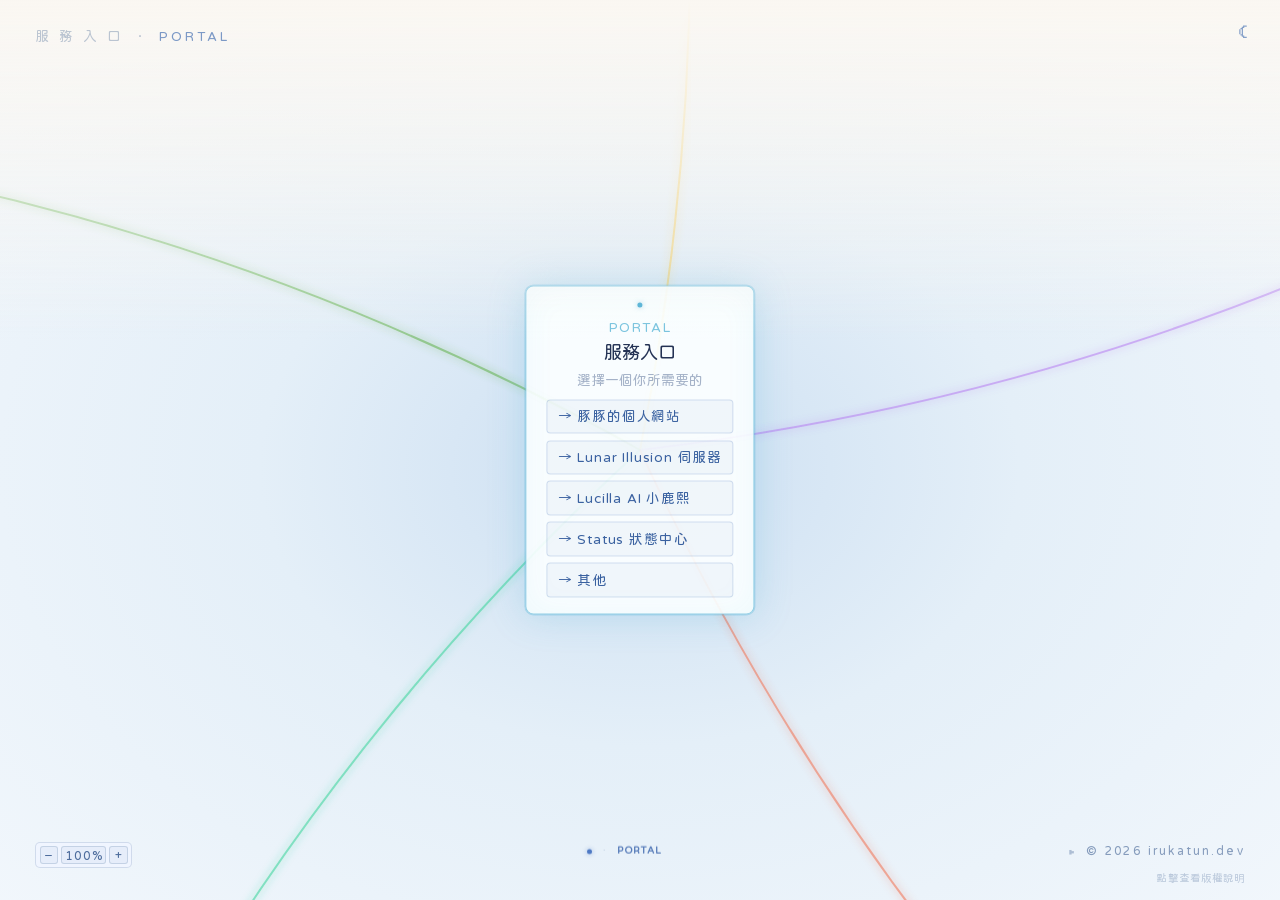
==== commit 0ee5cf20: "[v16:fix]{www/css,www/js}:移除孤立GSAP目標消除console警告、放棄ipados接縫修復、termInput補tabindex消除可能的載入定位錯誤" ====
--- a/portal.irukatun.dev/index.html
+++ b/portal.irukatun.dev/index.html
@@ -12,18 +12,18 @@
 <meta property="og:url" content="https://portal.irukatun.dev/"/>
 <meta property="og:title" content="portal.irukatun.dev — 豚豚的服務入口"/>
 <meta property="og:description" content="選擇一條路徑，開始你的探索"/>
-<meta property="og:image" content="https://portal.irukatun.dev/img/favicon.png?v=202604101350"/>
+<meta property="og:image" content="https://portal.irukatun.dev/img/favicon.png?v=202604101415"/>
 <!-- Twitter Card -->
 <meta name="twitter:card" content="summary"/>
 <meta name="twitter:title" content="portal.irukatun.dev — 豚豚的服務入口"/>
 <meta name="twitter:description" content="選擇一條路徑，開始你的探索"/>
-<meta name="twitter:image" content="https://portal.irukatun.dev/img/favicon.png?v=202604101350"/>
+<meta name="twitter:image" content="https://portal.irukatun.dev/img/favicon.png?v=202604101415"/>
 <!-- Favicon -->
-<link rel="icon" href="img/favicon.png?v=202604101350" type="image/png"/>
+<link rel="icon" href="img/favicon.png?v=202604101415" type="image/png"/>
 <link rel="prefetch" href="https://www.irukatun.dev/"/>
 <link rel="preconnect" href="https://fonts.googleapis.com"/>
 <link href="https://fonts.googleapis.com/css2?family=Huninn&display=swap" rel="stylesheet"/>
-<link rel="stylesheet" href="css/style.css?v=202604101350"/>
+<link rel="stylesheet" href="css/style.css?v=202604101415"/>
 <script>(function(){var t=sessionStorage.getItem('theme')||(window.matchMedia('(prefers-color-scheme:dark)').matches?'dark':'light');document.documentElement.setAttribute('data-theme',t);})();</script>
 <style>
 /* FOUC prevention */
@@ -88,7 +88,7 @@
   </div>
 </section>
 
-<script src="js/main.js?v=202604101350"></script>
+<script src="js/main.js?v=202604101415"></script>
 
 </body>
 </html>
